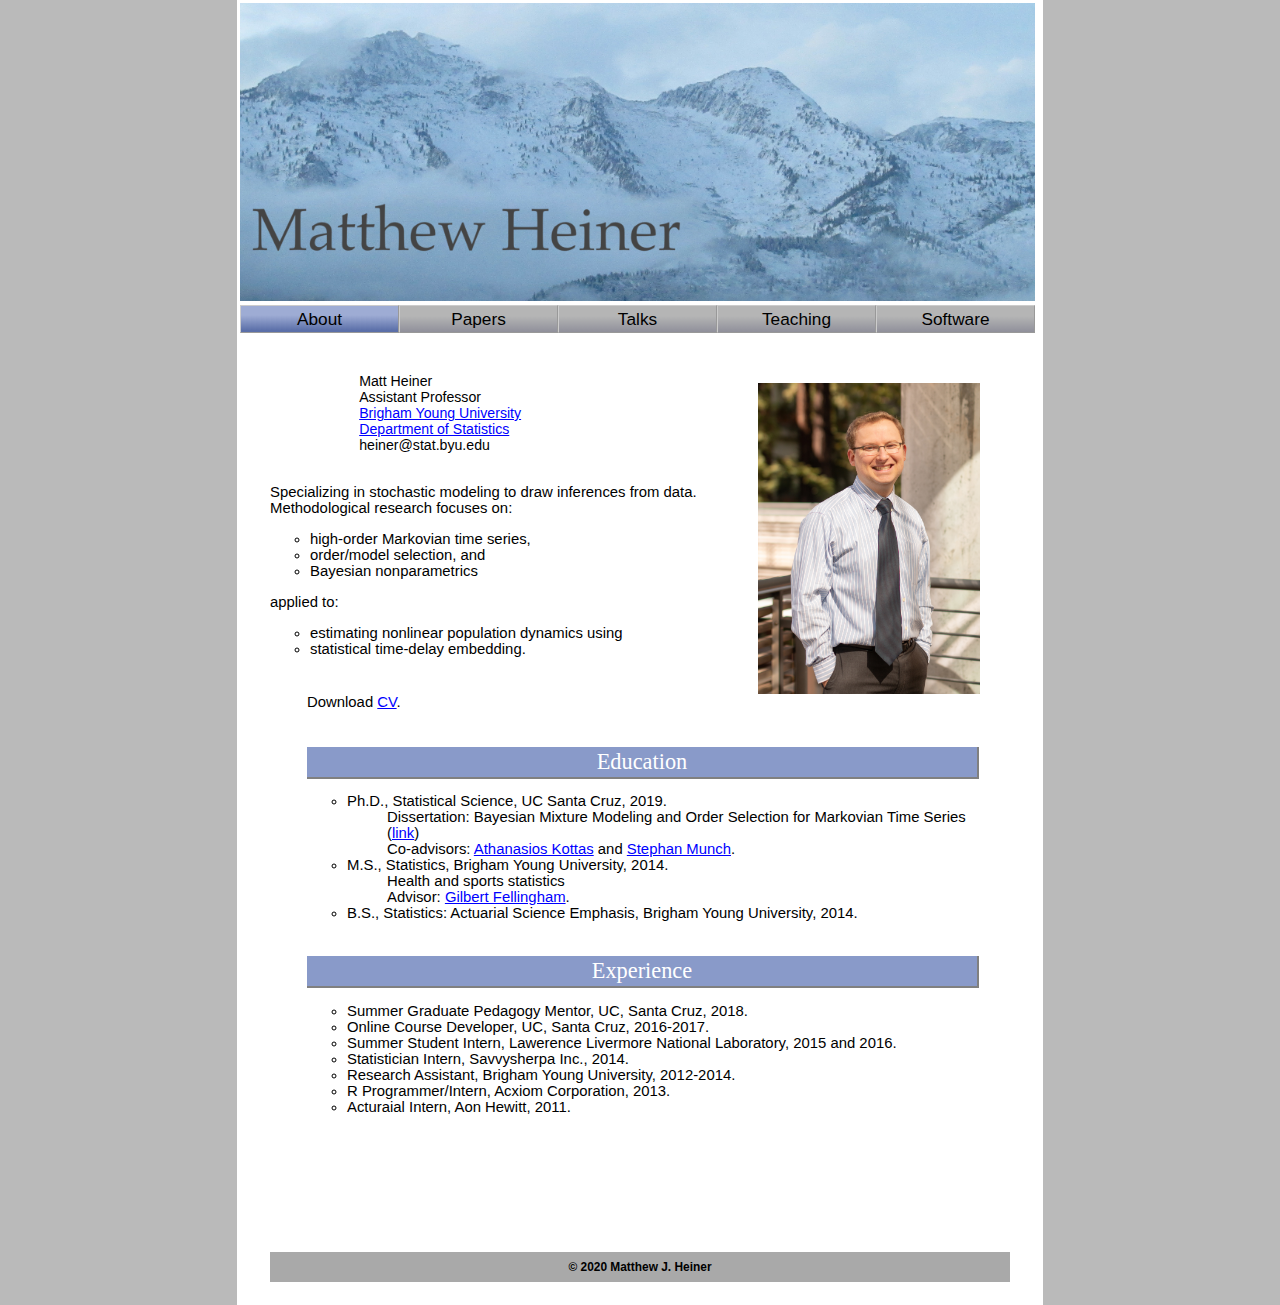
==== index.html @ b209bc7e "fixed link to cv" ====
﻿<!DOCTYPE html PUBLIC "-//W3C//DTD XHTML 1.0 Strict//EN" "http://www.w3.org/TR/xhtml1/DTD/xhtml1-strict.dtd">
<html xmlns="http://www.w3.org/1999/xhtml">
<head>
<meta http-equiv="Content-Type" content="text/html; charset=utf-8" />
<title>Matthew Heiner</title>
<!-- <link rel="shortcut icon" href="favicon.ico" /> -->
<meta name="Description" content="Ph.D. Candidate in Statistics at UC Santa Cruz"/>
<meta name="Keywords" content="statistics, probability, research, nonparametric, Bayesian, time series" />
<meta name="author" content="Matt Heiner"/>
<meta name="robots" content="index,follow" />
<!-- <meta name="language" content="English" /> -->
    <style type="text/css" media="all">
      @import "style.css";
    </style>
</head>



<body>

<div id="panel">

<div id="header">
    <img src="images/NorthMountain_withName.jpg" title="'North Mountain' by LauraDawn Heiner" width=795 height=298/>
</div>


<div class="menu">
	<ul>
		<li class="active"><a href="index.html">About</a></li>
        <li><a href="papers.html">Papers</a></li>
        <li><a href="talks.html">Talks</a></li>
        <li><a href="teaching.html">Teaching</a></li>
        <li><a href="software.html">Software</a></li>
    </ul>
</div>

<div style="clear: both; height: 5px;">&nbsp;</div>


<!-- xxxxxxxxxxxxxxxxxxxxxxxxxxxxxxxxxxxxxxxxxxxxxxxxxxxxxxxxxxxxxxxxxxxxxxxxxxxxxxxxxxxxxxx -->

<div id="content">

<div style="float: right; width: 30%; padding: 10px; margin: 0 20px 5px 0">
    <p><img src="images/Matt_Photo.jpg" title="Portrait by LauraDawn Heiner" width="100%"/></p>

</div>

    <div style="float: left; width: 8%; padding: 15px">
        <!-- <a href="https://www.ucsc.edu/"><img src="images/ucsc_logo-eps-converted-to.pdf" alt="UCSC_logo" width="100%" style="border:none"/></a>
        <a href="https://www.soe.ucsc.edu/"><img src="images/baskin_logo-eps-converted-to.pdf" alt="Baskin_logo" width="100%" style="border:none"/></a> -->
    </div>
    <div style="float: left">
        <div style="height: 15px"></div>
        <span class="address">
        Matt Heiner<br>
        Assistant Professor<br>
        <a href="https://www.byu.edu/">Brigham Young University</a><br>
        <a href="https://statistics.byu.edu/">Department of Statistics</a><br>
        heiner@stat.byu.edu<br>
        <!-- <img src="images/email.jpg" title="" height="20px" /> -->
        </span>
    </div>

    <!-- <h1><a name="research">About</a></h1> -->
    <div style="clear: left">
        <br>
        <p>
        Specializing in stochastic modeling to draw inferences from data.
        <br>
        Methodological research focuses on:
        <ul>
        <li> high-order Markovian time series,
        <li> order/model selection, and
        <li> Bayesian nonparametrics
        </ul>
        applied to:
        <ul>
        <li> estimating nonlinear population dynamics using
        <li> statistical time-delay embedding.
        </ul>
        </p>
    </div>


<div style="margin: 5%">


  <!-- <div style="clear: both; height: 5px;">&nbsp;</div> -->

  Download <a href="CV_Heiner_202002.pdf">CV</a>.


  <div style="clear: both; height: 20px;">&nbsp;</div>

  <div class = "section_head"><a name="Education">Education</a></div>
  <ul type="circle">
  <li> Ph.D., Statistical Science, UC Santa Cruz, 2019.
    <ul style="list-style: none;">
      <li> Dissertation: Bayesian Mixture Modeling and Order Selection for Markovian Time Series (<a href="https://escholarship.org/uc/item/7rx134js">link</a>)
      <li> Co-advisors: <a href="https://www.soe.ucsc.edu/people/thanos">Athanasios Kottas</a> and <a href="https://www.linkedin.com/in/steve-munch-a07131b1/">Stephan Munch</a>.
    </ul>
  <li> M.S., Statistics, Brigham Young University, 2014.
    <ul style="list-style: none;">
      <li> Health and sports statistics
      <li> Advisor: <a href="https://statistics.byu.edu/content/fellingham-gilbert-w">Gilbert Fellingham</a>.
    </ul>
  <li> B.S., Statistics: Actuarial Science Emphasis, Brigham Young University, 2014.
  </ul>

  <div style="clear: both; height: 20px;">&nbsp;</div>

  <div class = "section_head"><a name="Experience">Experience</a></div>
  <ul type="circle">
  <li> Summer Graduate Pedagogy Mentor, UC, Santa Cruz, 2018.
  <li> Online Course Developer, UC, Santa Cruz, 2016-2017.
  <li> Summer Student Intern, Lawerence Livermore National Laboratory, 2015 and 2016.
  <li> Statistician Intern, Savvysherpa Inc., 2014.
  <li> Research Assistant, Brigham Young University, 2012-2014.
  <li> R Programmer/Intern, Acxiom Corporation, 2013.
  <li> Acturaial Intern, Aon Hewitt, 2011.
  </ul>


<!-- xxxxxxxxxxxxxxxxxxxxxxxxxxxxxxxxxxxxxxxxxxxxxxxxxxxxxxxxxxxxxxxxxxxxxxxxxxxxxxxxxxxxxxx -->

</div>

<div style="clear: both; height: 100px;">&nbsp;</div>


<div id="footer">
  &copy; 2020 Matthew J. Heiner
</div>

</div>

</body>
</html>
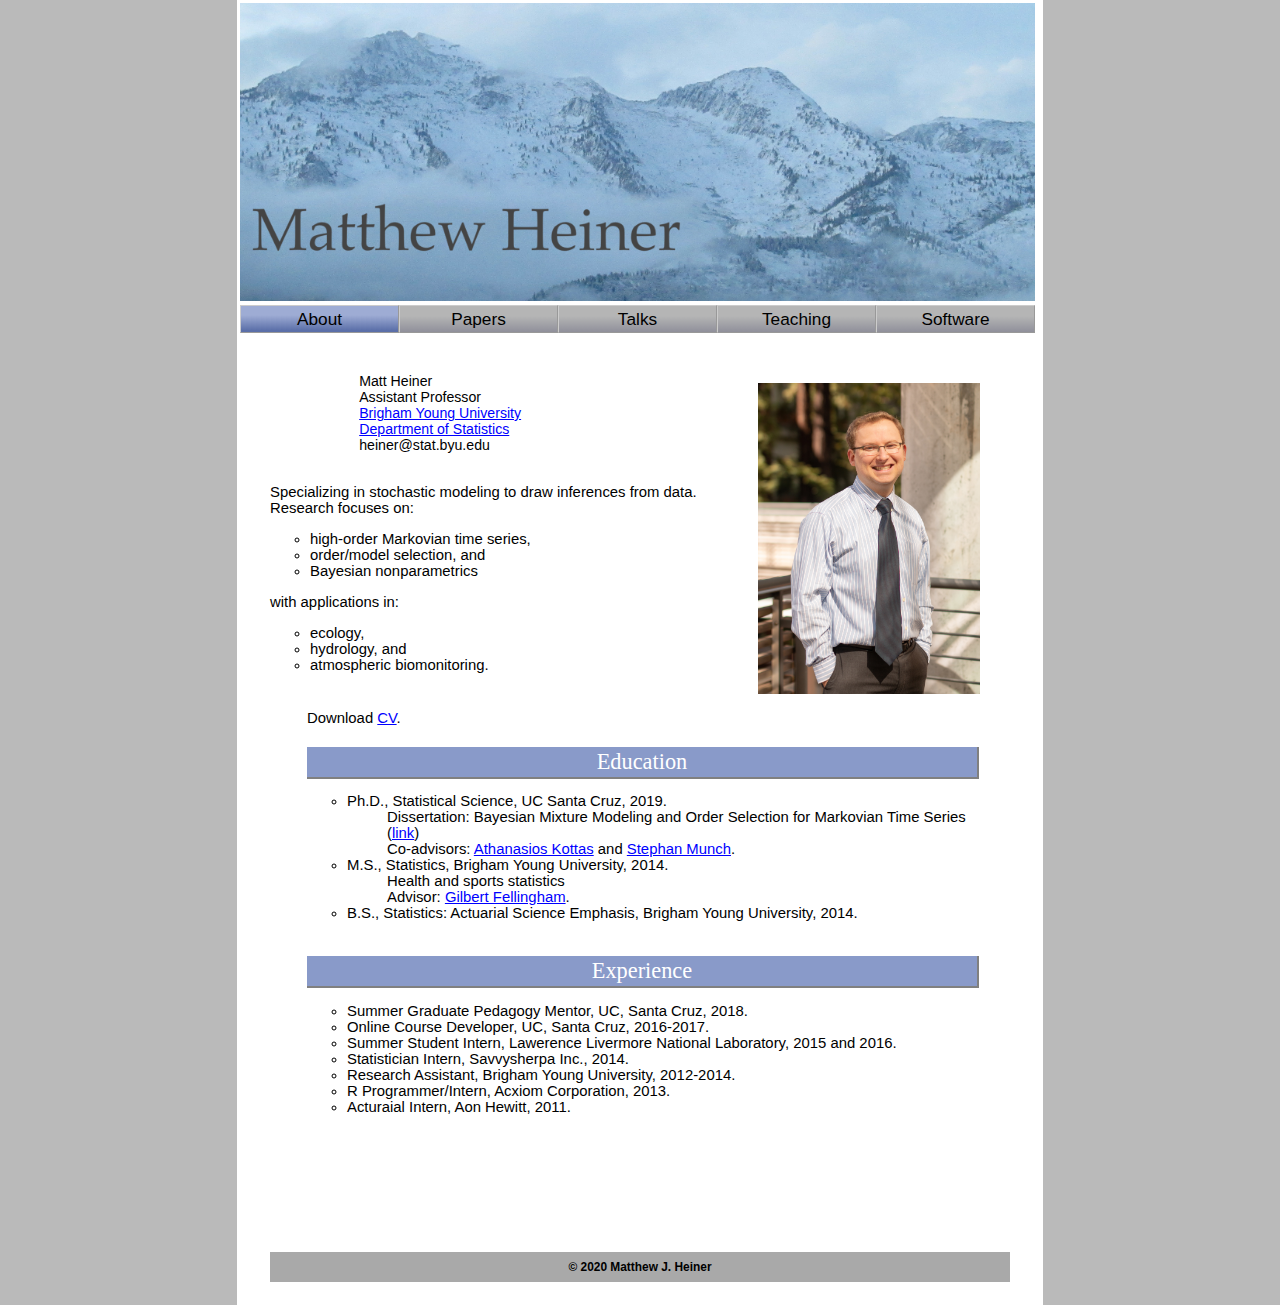
==== commit b9b9c1c3: "Update CV, papers, talks, teaching, research description" ====
--- a/index.html
+++ b/index.html
@@ -69,16 +69,17 @@
         <p>
         Specializing in stochastic modeling to draw inferences from data.
         <br>
-        Methodological research focuses on:
+        Research focuses on:
         <ul>
         <li> high-order Markovian time series,
         <li> order/model selection, and
         <li> Bayesian nonparametrics
         </ul>
-        applied to:
+        with applications in:
         <ul>
-        <li> estimating nonlinear population dynamics using
-        <li> statistical time-delay embedding.
+        <li> ecology,
+        <li> hydrology, and
+        <li> atmospheric biomonitoring.
         </ul>
         </p>
     </div>
@@ -89,7 +90,7 @@
 
   <!-- <div style="clear: both; height: 5px;">&nbsp;</div> -->
 
-  Download <a href="CV_Heiner_202002.pdf">CV</a>.
+  Download <a href="CV_Heiner_202010.pdf">CV</a>.
 
 
   <div style="clear: both; height: 20px;">&nbsp;</div>
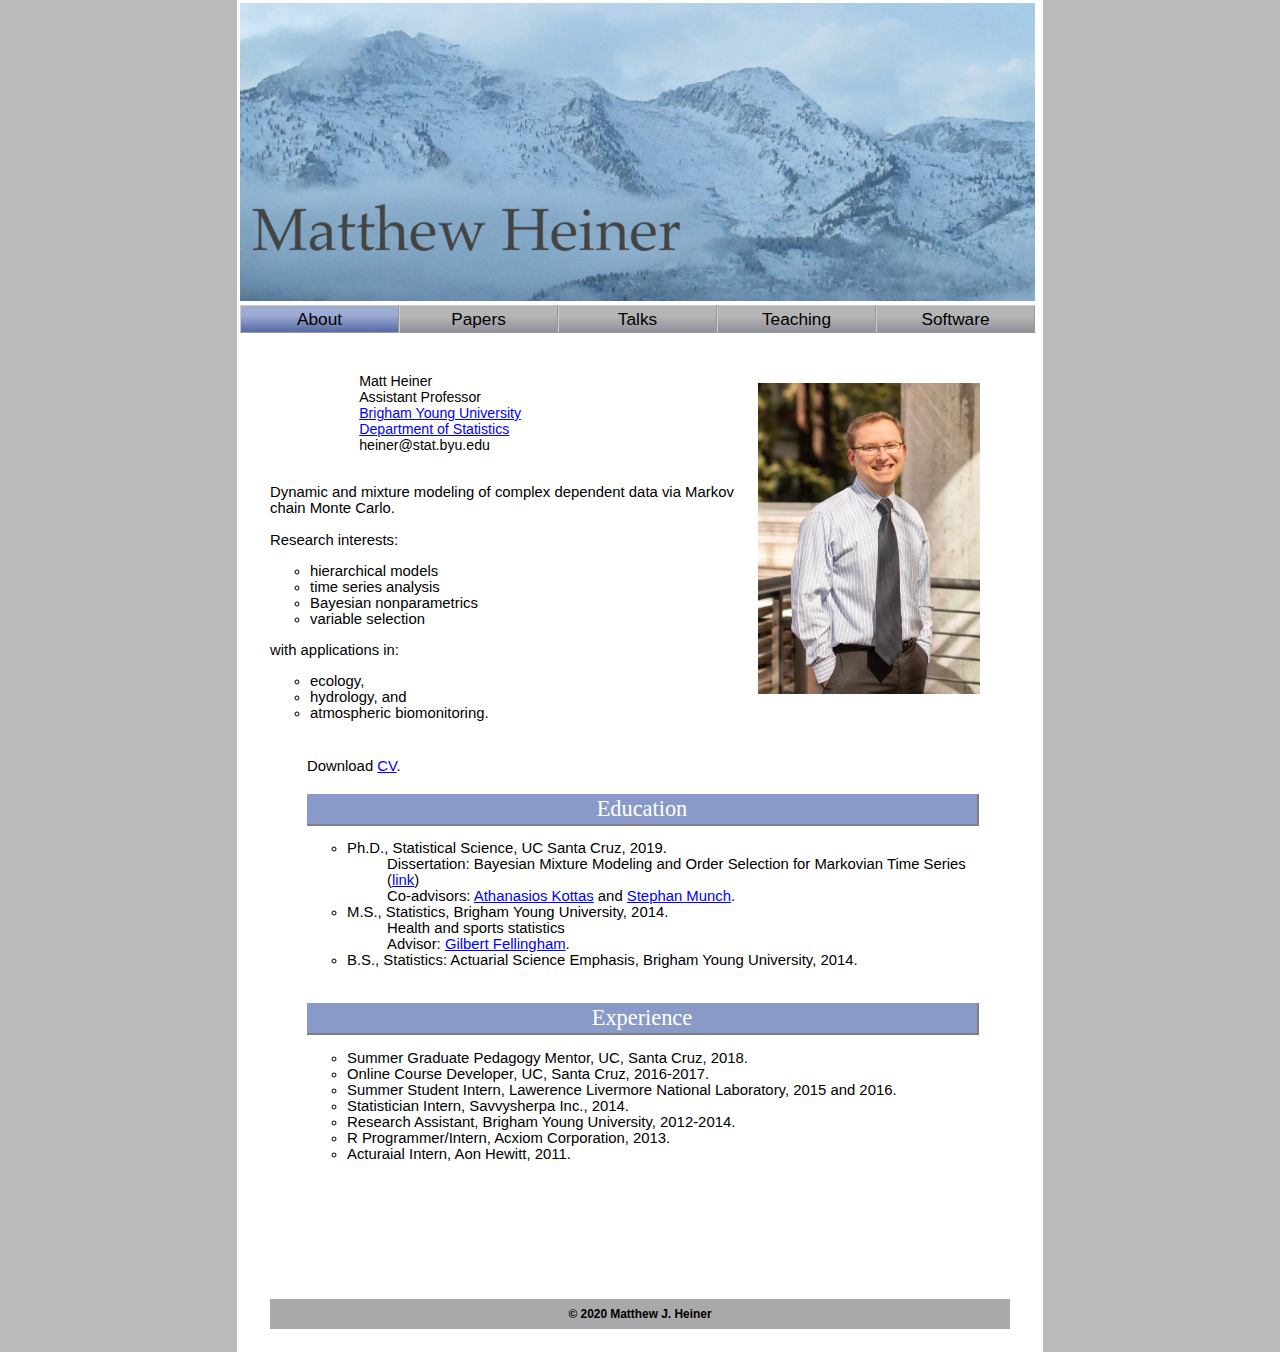
==== commit 41420923: "About" ====
--- a/index.html
+++ b/index.html
@@ -67,13 +67,15 @@
     <div style="clear: left">
         <br>
         <p>
-        Specializing in stochastic modeling to draw inferences from data.
+        Dynamic and mixture modeling of complex dependent data via Markov chain Monte Carlo.
         <br>
-        Research focuses on:
+        <br>
+        Research interests:
         <ul>
-        <li> high-order Markovian time series,
-        <li> order/model selection, and
+        <li> hierarchical models
+        <li> time series analysis
         <li> Bayesian nonparametrics
+        <li> variable selection
         </ul>
         with applications in:
         <ul>
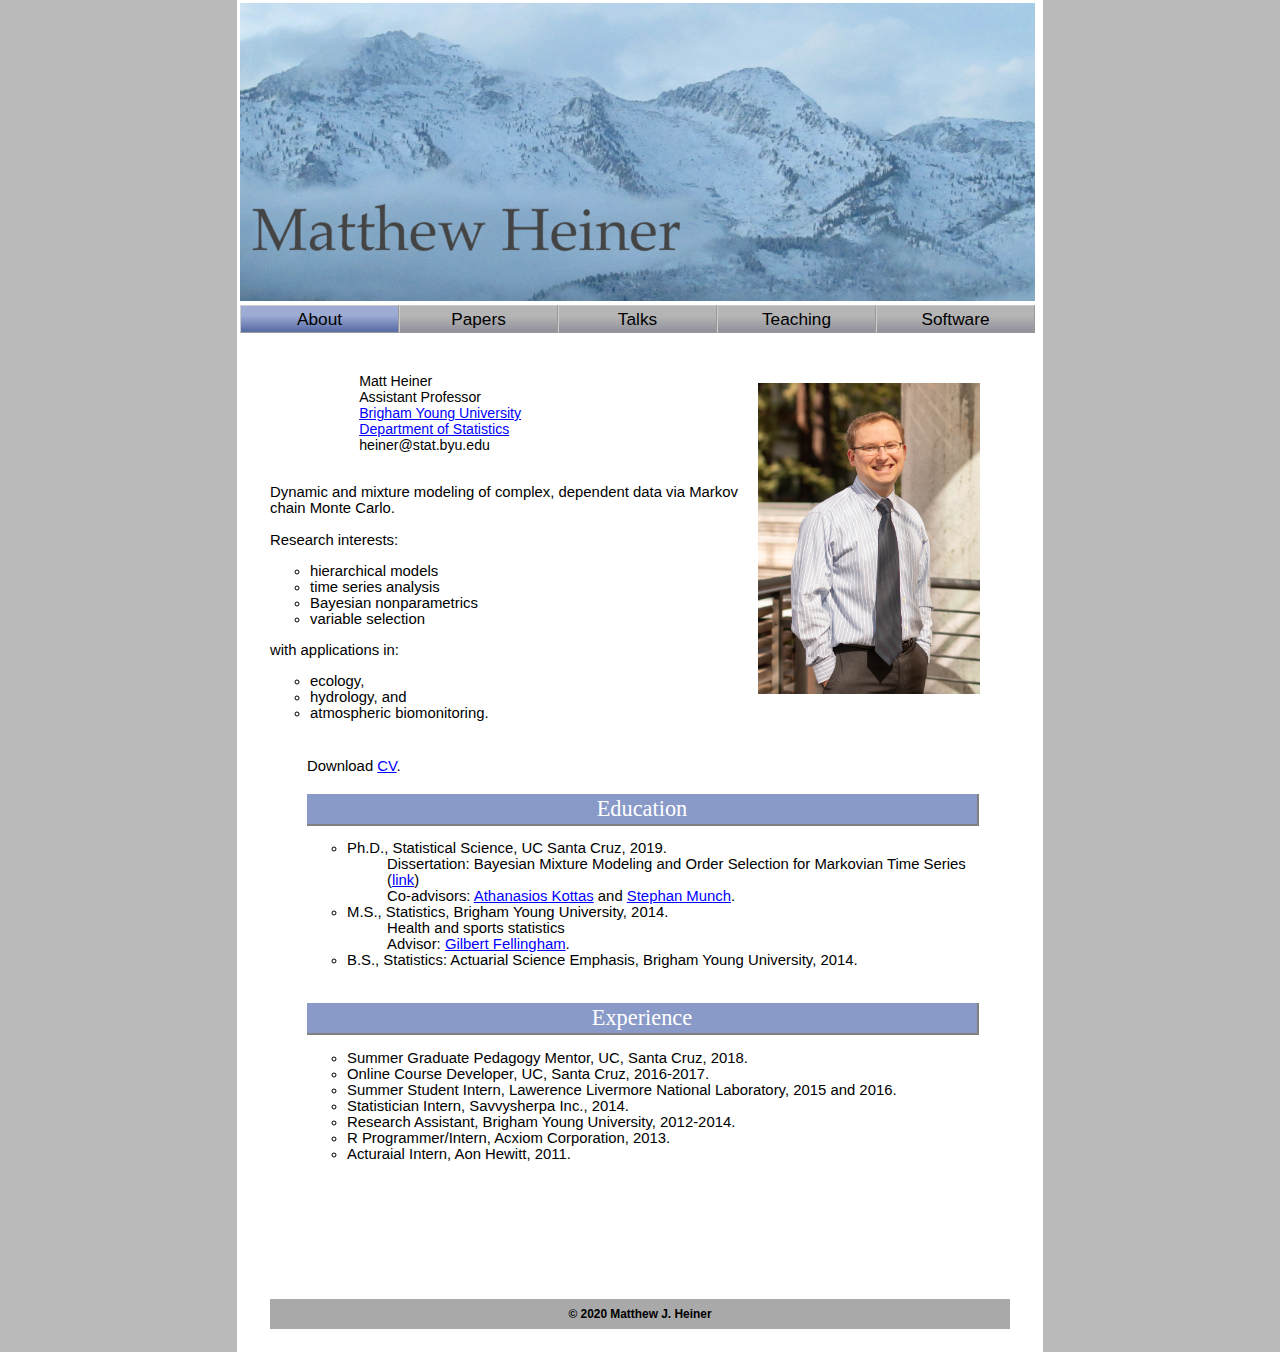
==== commit e096d887: "About" ====
--- a/index.html
+++ b/index.html
@@ -67,7 +67,7 @@
     <div style="clear: left">
         <br>
         <p>
-        Dynamic and mixture modeling of complex dependent data via Markov chain Monte Carlo.
+        Dynamic and mixture modeling of complex, dependent data via Markov chain Monte Carlo.
         <br>
         <br>
         Research interests:
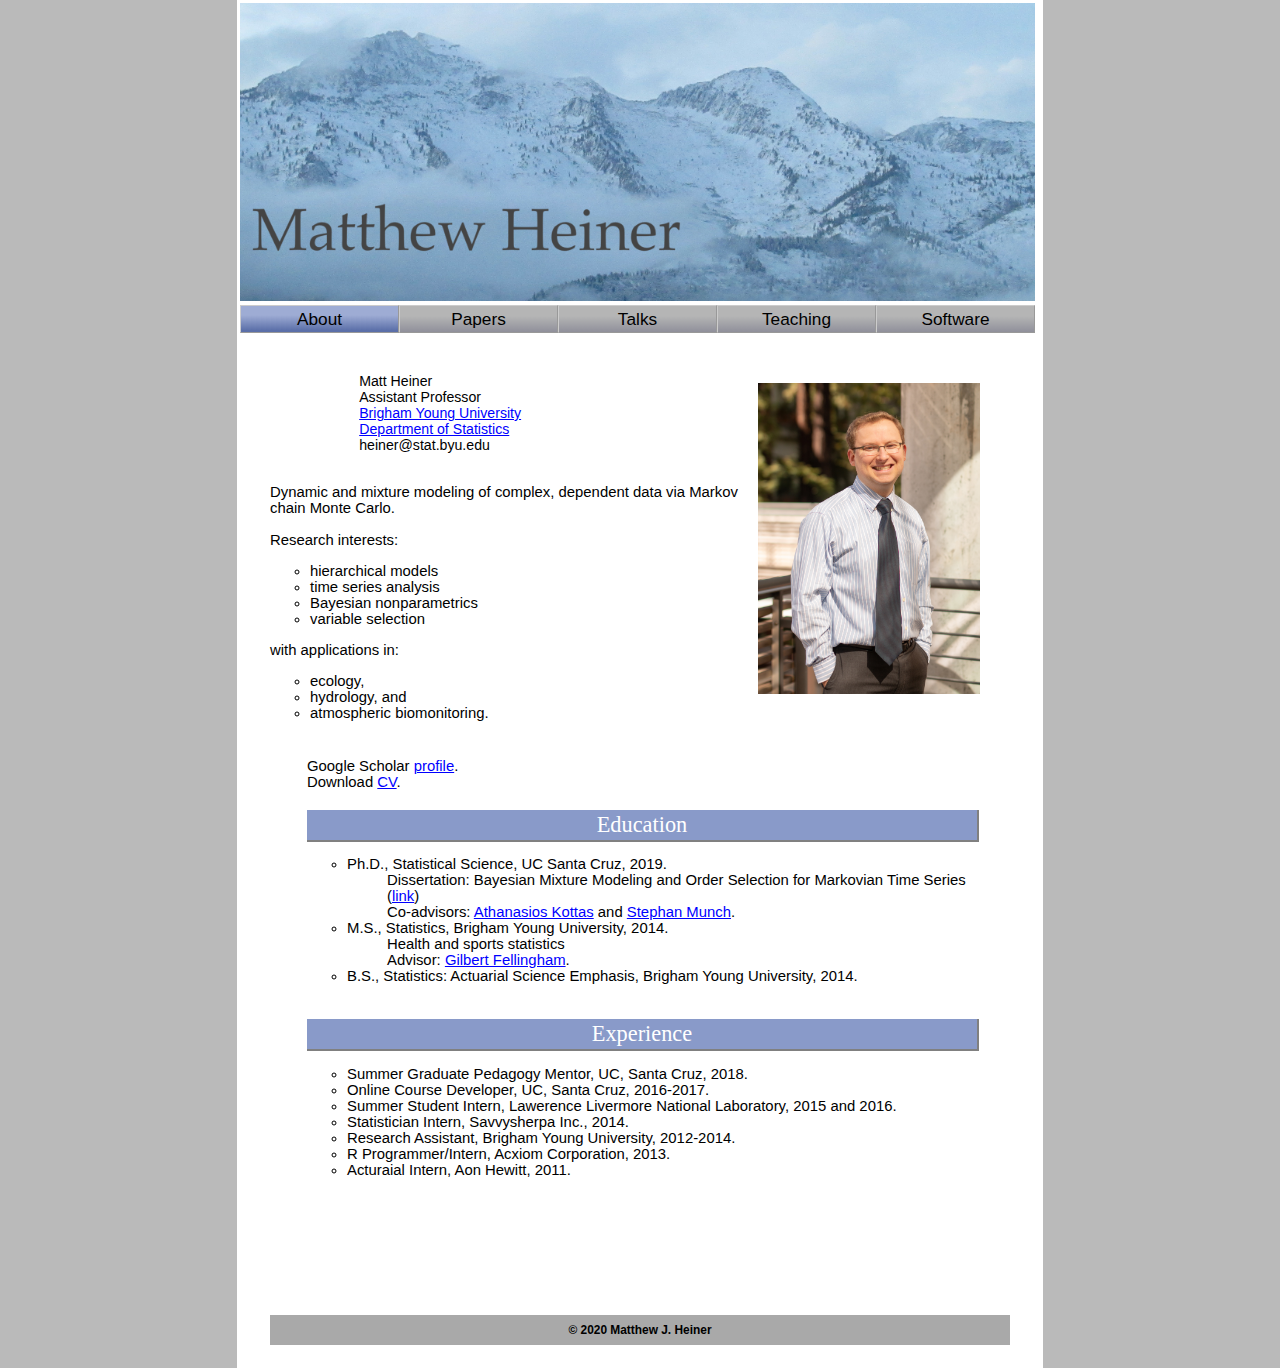
==== commit b081b494: "added link to Google Scholar profile" ====
--- a/index.html
+++ b/index.html
@@ -92,6 +92,7 @@
 
   <!-- <div style="clear: both; height: 5px;">&nbsp;</div> -->
 
+  Google Scholar <a href="https://scholar.google.com/citations?user=FMVXoR4AAAAJ&hl=en&oi=ao">profile</a>.<div class=""></div>
   Download <a href="CV_Heiner_202010.pdf">CV</a>.
 
 
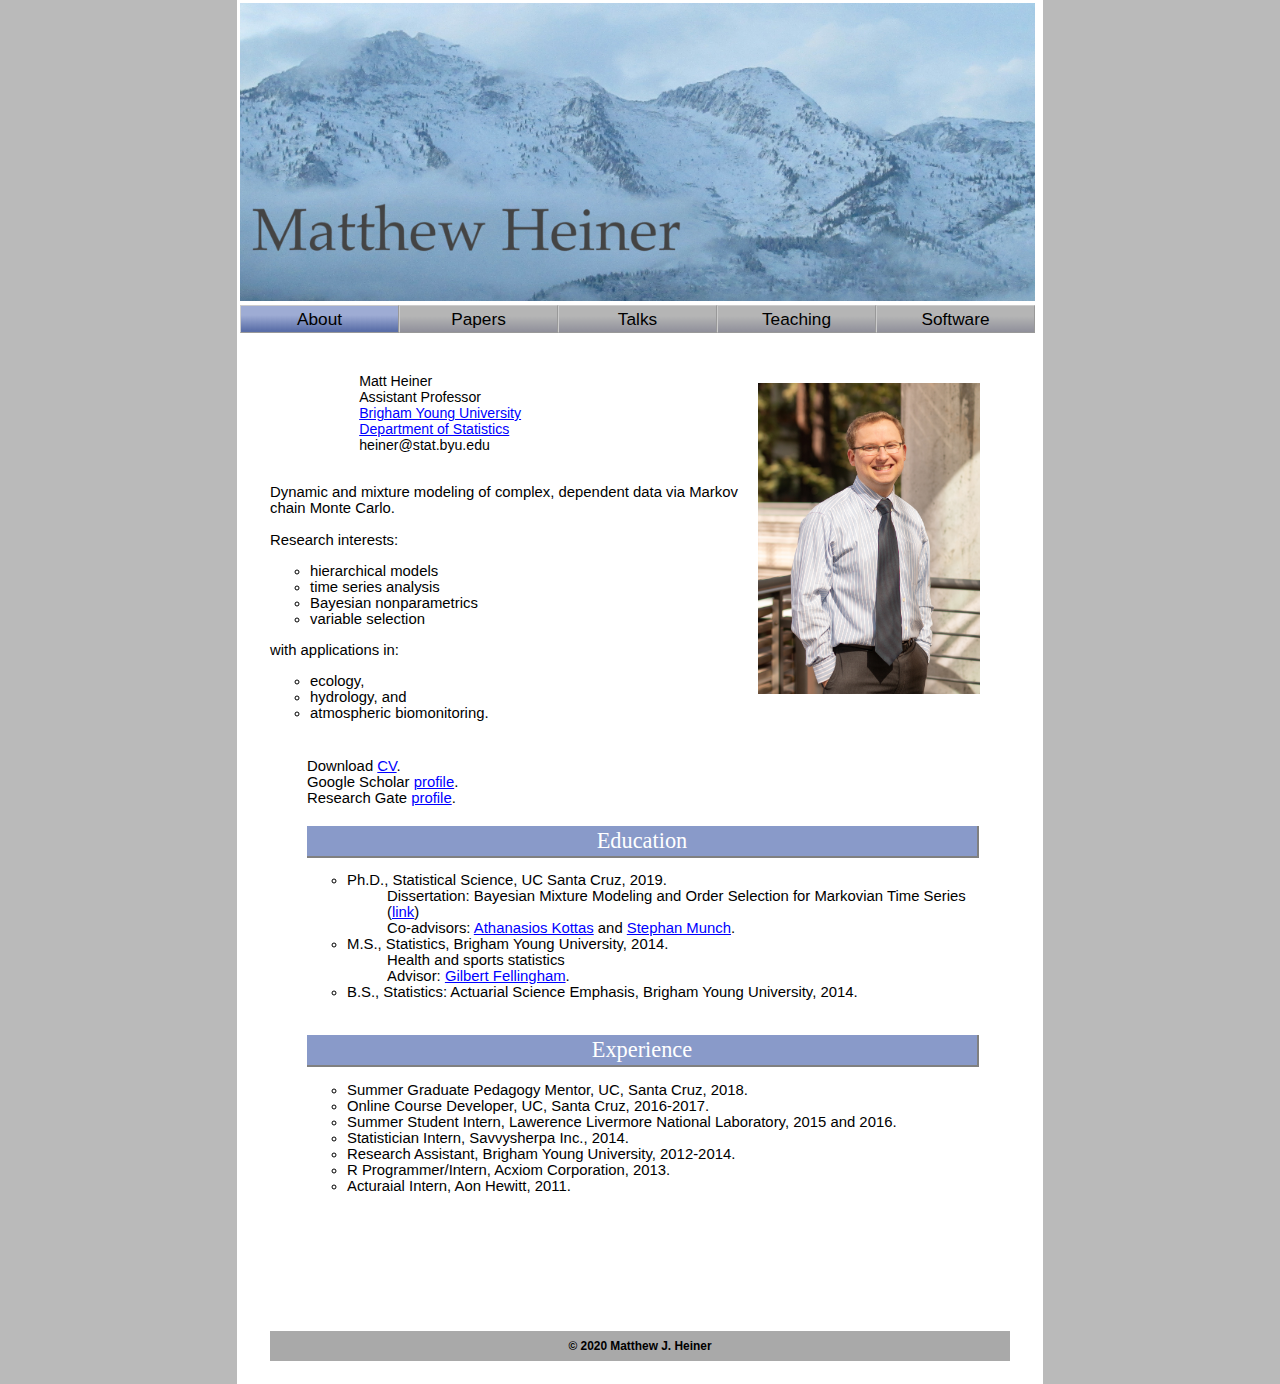
==== commit 17f382c9: "added link to Research Gate profile" ====
--- a/index.html
+++ b/index.html
@@ -91,9 +91,11 @@
 
 
   <!-- <div style="clear: both; height: 5px;">&nbsp;</div> -->
+  Download <a href="CV_Heiner_202010.pdf">CV</a>.<div class=""></div>
 
   Google Scholar <a href="https://scholar.google.com/citations?user=FMVXoR4AAAAJ&hl=en&oi=ao">profile</a>.<div class=""></div>
-  Download <a href="CV_Heiner_202010.pdf">CV</a>.
+
+  Research Gate <a href="https://www.researchgate.net/profile/Matthew_Heiner">profile</a>.
 
 
   <div style="clear: both; height: 20px;">&nbsp;</div>
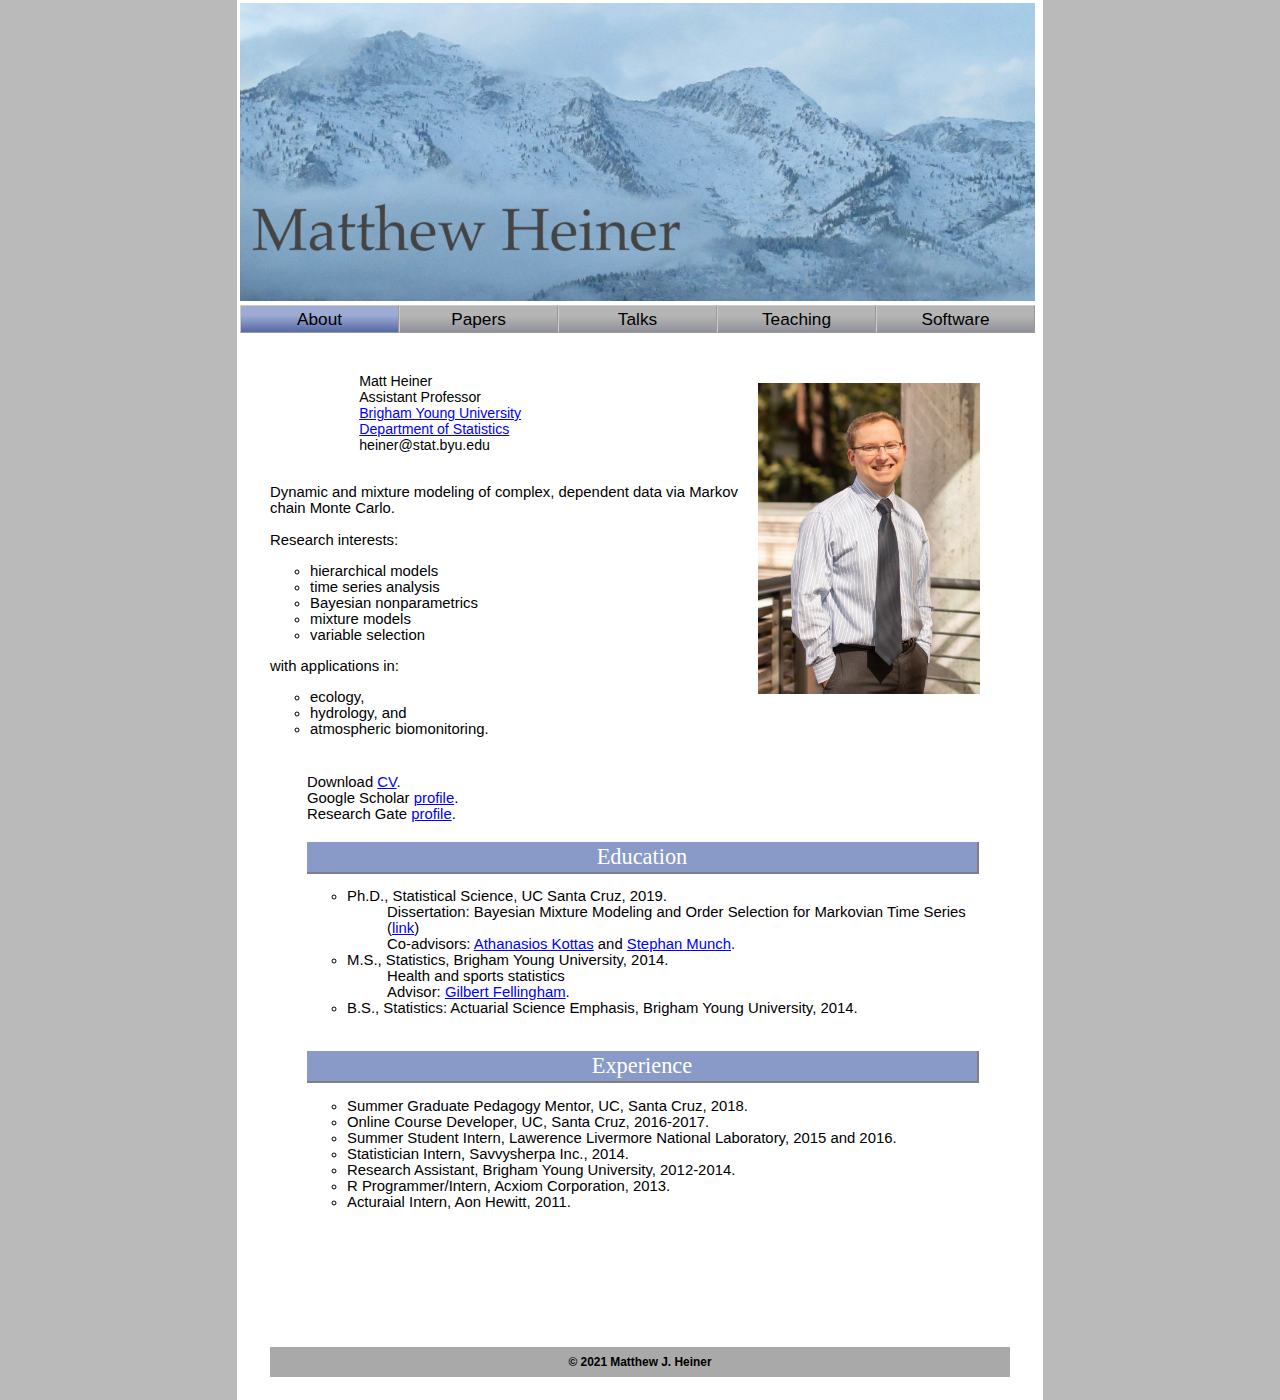
==== commit ed620467: "added GPMTD paper, talks, talk/paper title format" ====
--- a/index.html
+++ b/index.html
@@ -75,6 +75,7 @@
         <li> hierarchical models
         <li> time series analysis
         <li> Bayesian nonparametrics
+        <li> mixture models
         <li> variable selection
         </ul>
         with applications in:
@@ -91,7 +92,7 @@
 
 
   <!-- <div style="clear: both; height: 5px;">&nbsp;</div> -->
-  Download <a href="CV_Heiner_202010.pdf">CV</a>.<div class=""></div>
+  Download <a href="CV_Heiner_202106.pdf">CV</a>.<div class=""></div>
 
   Google Scholar <a href="https://scholar.google.com/citations?user=FMVXoR4AAAAJ&hl=en&oi=ao">profile</a>.<div class=""></div>
 
@@ -137,7 +138,7 @@
 
 
 <div id="footer">
-  &copy; 2020 Matthew J. Heiner
+  &copy; 2021 Matthew J. Heiner
 </div>
 
 </div>
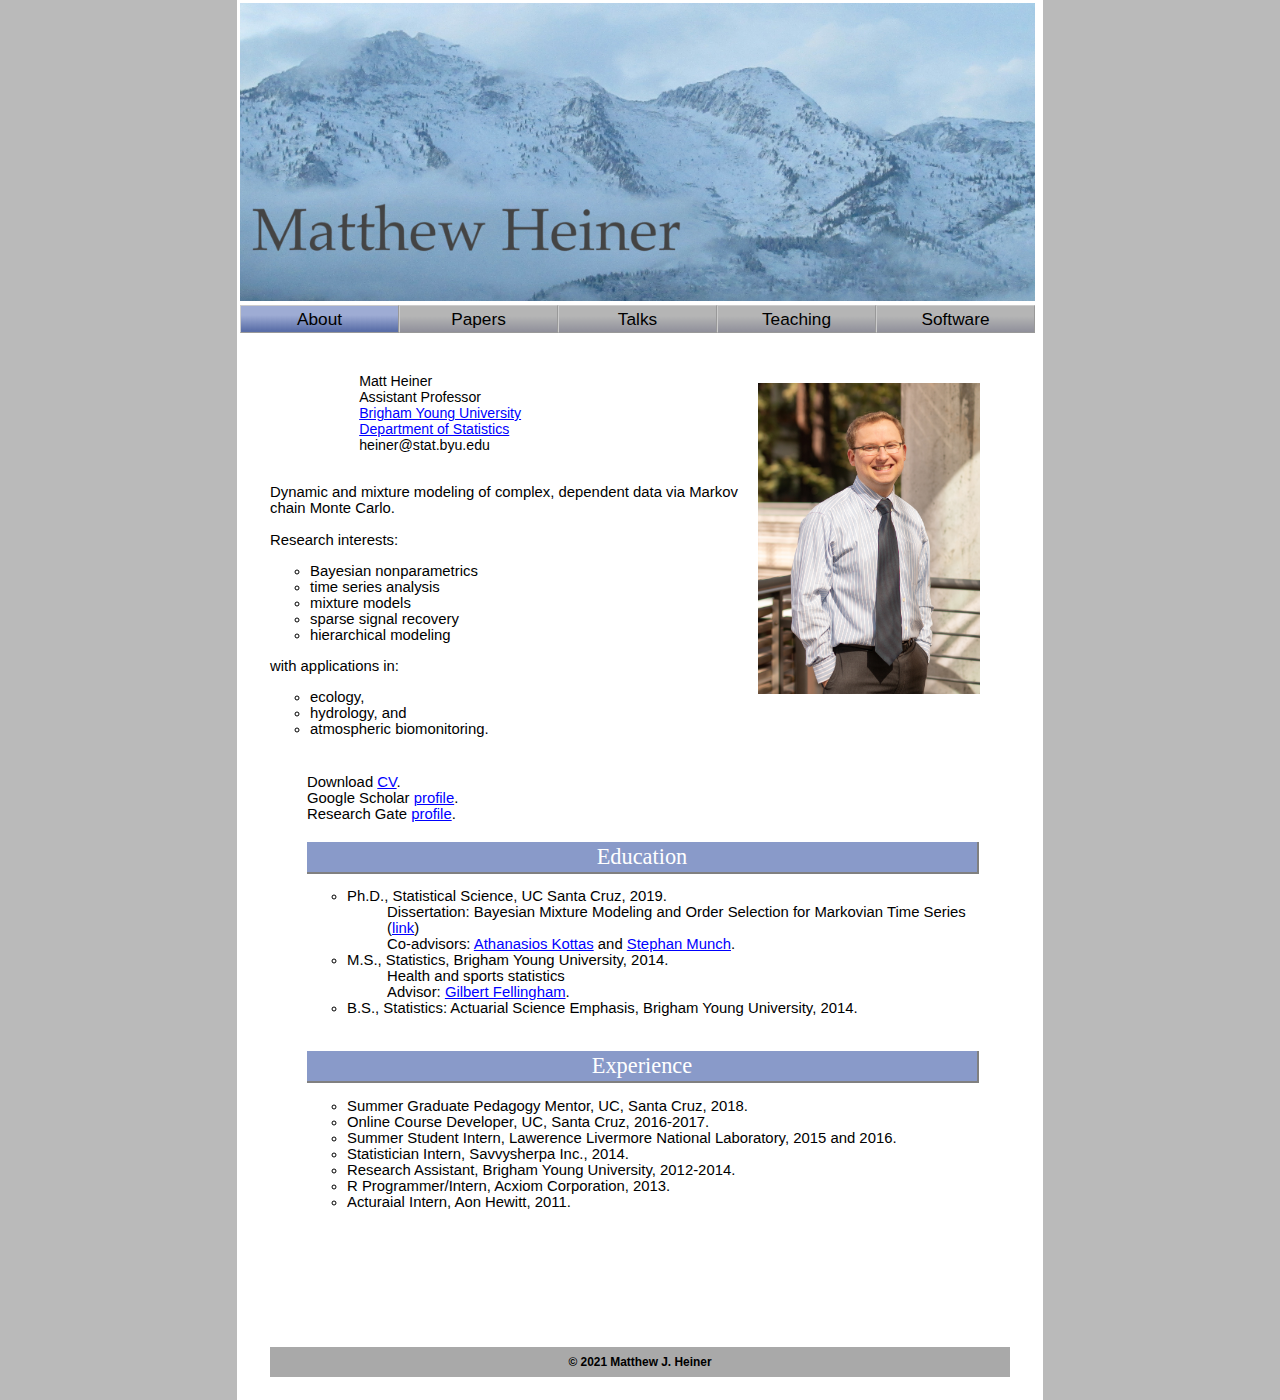
==== commit 6e2cd306: "MTD JCGS paper" ====
--- a/index.html
+++ b/index.html
@@ -72,11 +72,11 @@
         <br>
         Research interests:
         <ul>
-        <li> hierarchical models
+        <li> Bayesian nonparametrics
         <li> time series analysis
-        <li> Bayesian nonparametrics
         <li> mixture models
-        <li> variable selection
+        <li> sparse signal recovery
+        <li> hierarchical modeling
         </ul>
         with applications in:
         <ul>
@@ -92,7 +92,7 @@
 
 
   <!-- <div style="clear: both; height: 5px;">&nbsp;</div> -->
-  Download <a href="CV_Heiner_202106.pdf">CV</a>.<div class=""></div>
+  Download <a href="CV_Heiner_202109.pdf">CV</a>.<div class=""></div>
 
   Google Scholar <a href="https://scholar.google.com/citations?user=FMVXoR4AAAAJ&hl=en&oi=ao">profile</a>.<div class=""></div>
 
